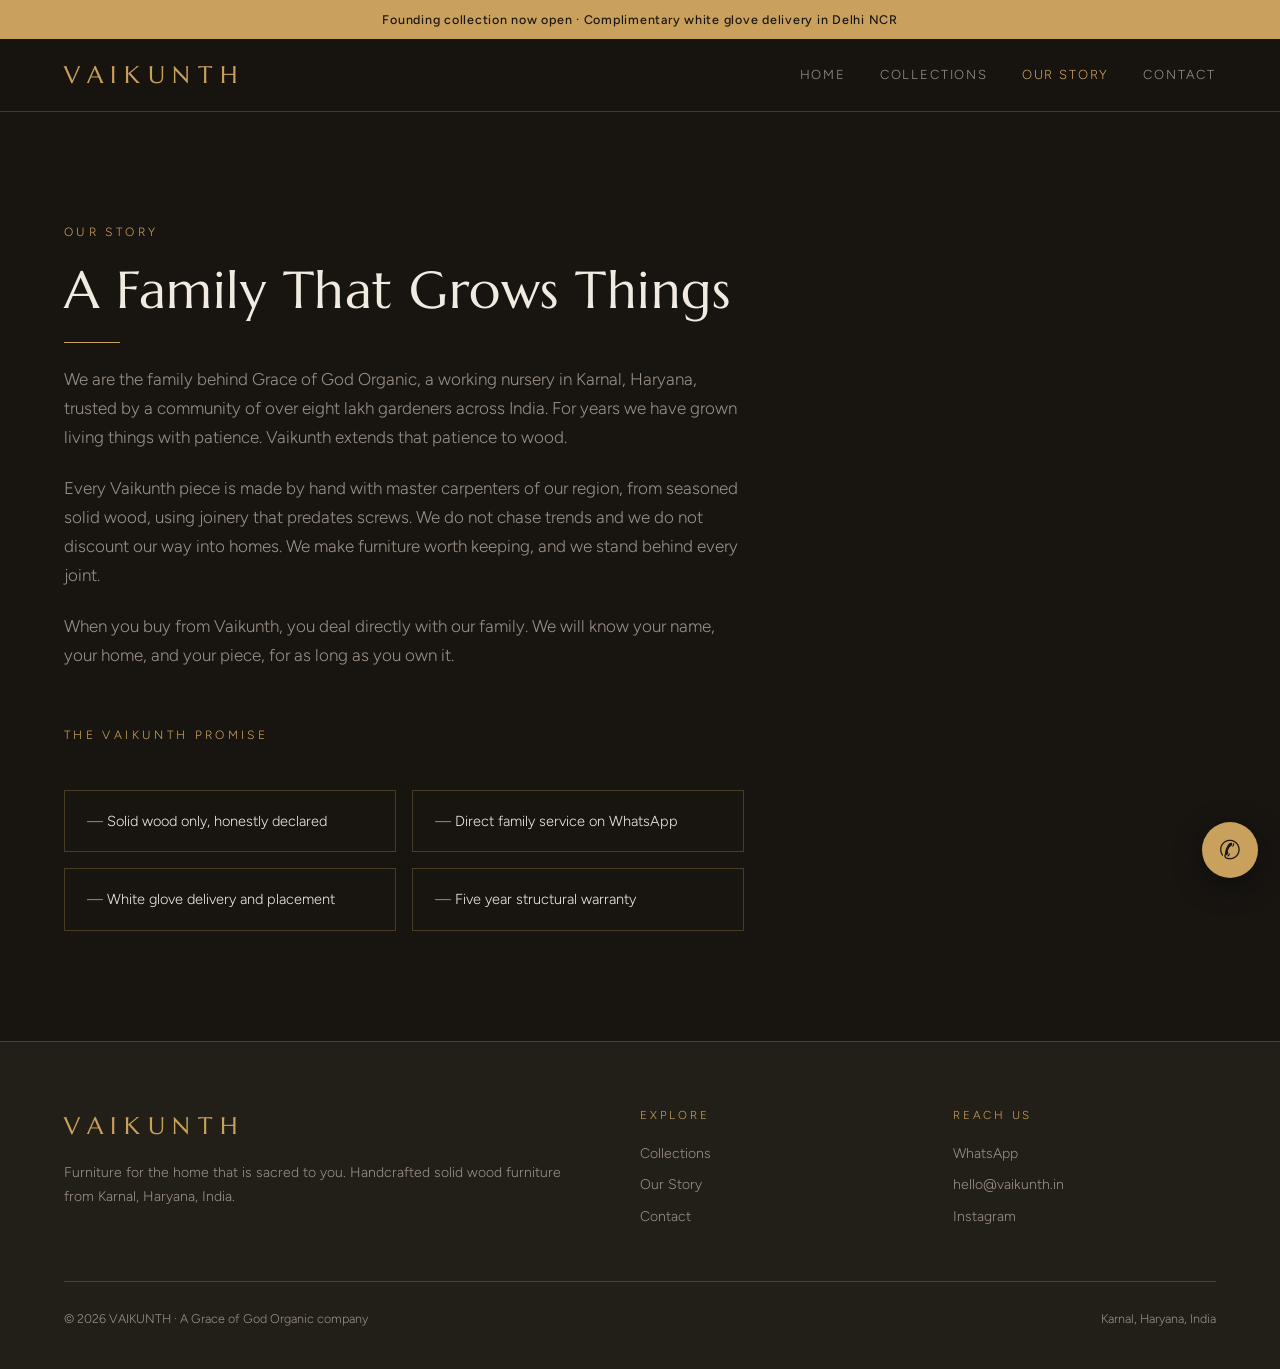
==== about.html @ a3ccf396 "Add files via upload" ====
<!DOCTYPE html><html lang="en"><head><meta charset="UTF-8"><meta name="viewport" content="width=device-width,initial-scale=1">
<title>Our Story — Vaikunth</title><meta name="description" content="The family behind Grace of God Organic brings generations of patience to handcrafted solid wood furniture.">
<link rel="stylesheet" href="style.css"></head><body>
<div class="announce" id="announce"></div><nav id="nav"></nav>
<section><div class="wrap about">
  <div class="eyebrow rv">Our Story</div><h2 class="rv" id="about-title" style="font-size:clamp(32px,4.5vw,52px)"></h2>
  <div class="gold-line"></div><div id="about-body"></div>
  <div class="eyebrow rv" style="margin-top:56px">The Vaikunth Promise</div>
  <div class="promise" id="promise"></div>
</div></section>
<footer id="footer"></footer>
<script src="config.js"></script><script src="app.js"></script><script>boot("about")</script>
</body></html>
---- style.css ----
/* VAIKUNTH design system — edit config.js for content; this file controls look */
@import url('https://fonts.googleapis.com/css2?family=Marcellus&family=Figtree:wght@300;400;500;600&display=swap');

:root{
  --ink:#181511;          /* charcoal */
  --ink-2:#221E18;        /* raised surface */
  --ink-3:#2C2620;        /* card */
  --gold:#C9A05C;         /* antique gold */
  --gold-soft:#A98B58;
  --ivory:#F1EAE0;
  --stone:#9A9086;
  --line:rgba(201,160,92,.28);
  --display:'Marcellus',serif;
  --body:'Figtree',sans-serif;
  --arch:999px 999px 0 0;
}
*{margin:0;padding:0;box-sizing:border-box}
html{scroll-behavior:smooth}
body{background:var(--ink);color:var(--ivory);font-family:var(--body);font-weight:300;line-height:1.7;-webkit-font-smoothing:antialiased}
img{display:block;width:100%;height:100%;object-fit:cover}
a{color:inherit;text-decoration:none}
h1,h2,h3{font-family:var(--display);font-weight:400;line-height:1.15;letter-spacing:.01em}

.wrap{max-width:1200px;margin:0 auto;padding:0 24px}
.eyebrow{font-size:12px;letter-spacing:.28em;text-transform:uppercase;color:var(--gold);margin-bottom:18px}
.gold-line{width:56px;height:1px;background:var(--gold);margin:22px 0}

/* Announcement + Nav */
.announce{background:var(--gold);color:var(--ink);text-align:center;font-size:12.5px;font-weight:500;letter-spacing:.06em;padding:9px 16px}
nav{position:sticky;top:0;z-index:50;background:rgba(24,21,17,.85);backdrop-filter:blur(14px);border-bottom:1px solid var(--line)}
.nav-in{display:flex;align-items:center;justify-content:space-between;height:72px}
.logo{font-family:var(--display);font-size:24px;letter-spacing:.32em;color:var(--gold)}
.nav-links{display:flex;gap:34px;font-size:13px;letter-spacing:.14em;text-transform:uppercase}
.nav-links a{color:var(--stone);transition:color .3s}
.nav-links a:hover,.nav-links a.on{color:var(--gold)}
.burger{display:none;background:none;border:1px solid var(--line);color:var(--gold);font-size:20px;padding:4px 12px;cursor:pointer}

/* Hero */
.hero{min-height:88vh;display:grid;place-items:center;text-align:center;position:relative;overflow:hidden;
  background:radial-gradient(60% 90% at 50% 110%,rgba(201,160,92,.16),transparent 65%),var(--ink)}
.hero-img{position:absolute;inset:0;background-size:cover;background-position:center;z-index:0}
.hero-img::after{content:"";position:absolute;inset:0;background:linear-gradient(180deg,rgba(24,21,17,.55),rgba(24,21,17,.75) 70%,var(--ink))}
.hero .wrap,.hero-arch{position:relative;z-index:1}
.hero-arch{position:absolute;inset:auto 0 -32vh 0;margin:0 auto;width:min(78vw,760px);height:110vh;border:1px solid var(--line);border-radius:var(--arch);pointer-events:none;will-change:transform}
.hero-arch.b{width:min(64vw,620px);opacity:.5}
.hero h1{font-size:clamp(42px,7vw,84px);white-space:pre-line;margin:18px 0 22px}
.hero p{color:var(--stone);max-width:520px;margin:0 auto 38px;font-size:17px}
.btn{display:inline-block;font-size:13px;letter-spacing:.22em;text-transform:uppercase;color:var(--ink);background:var(--gold);padding:16px 38px;transition:background .3s,transform .3s}
.btn:hover{background:var(--ivory);transform:translateY(-2px)}
.btn.ghost{background:transparent;color:var(--gold);border:1px solid var(--gold)}
.btn.ghost:hover{background:var(--gold);color:var(--ink)}

/* Sections */
section{padding:110px 0}
.sec-head{text-align:center;max-width:640px;margin:0 auto 64px}
.sec-head h2{font-size:clamp(30px,4vw,46px)}
.sec-head p{color:var(--stone);margin-top:14px}

/* Cards + grids */
.grid{display:grid;gap:28px}
.g3{grid-template-columns:repeat(3,1fr)}
.g4{grid-template-columns:repeat(4,1fr)}
.card{perspective:900px}
.card-in{background:var(--ink-2);border:1px solid transparent;transition:border-color .4s,transform .4s;transform-style:preserve-3d;will-change:transform}
.card:hover .card-in{border-color:var(--line)}
.frame{aspect-ratio:4/5;border-radius:var(--arch);overflow:hidden;background:var(--ink-3);border:1px solid var(--line);border-bottom:none}
.card-body{padding:22px;text-align:center}
.card-body h3{font-size:19px;margin-bottom:6px}
.price{color:var(--gold);font-size:14px;letter-spacing:.08em}
.coll-name{font-size:11px;letter-spacing:.24em;text-transform:uppercase;color:var(--stone);margin-bottom:8px}

/* Story band */
.band{background:var(--ink-2);border-top:1px solid var(--line);border-bottom:1px solid var(--line)}
.split{display:grid;grid-template-columns:1fr 1fr;gap:70px;align-items:center}
.split .frame{aspect-ratio:3/4}
.split p{color:var(--stone);font-size:16.5px}

/* Craft */
.craft{border-top:1px solid var(--line);padding-top:44px}
.craft h3{font-size:21px;color:var(--gold);margin-bottom:12px}
.craft p{color:var(--stone);font-size:15px}

/* Product page */
.pd{display:grid;grid-template-columns:1fr 1fr;gap:70px;padding:80px 0;align-items:start}
.pd .frame{aspect-ratio:4/5;position:sticky;top:100px}
.pd h1{font-size:clamp(32px,4vw,48px);margin:10px 0 8px}
.pd .price{font-size:20px}
.pd .desc{color:var(--stone);margin:26px 0;font-size:16.5px}
.spec{display:grid;grid-template-columns:130px 1fr;gap:10px 20px;font-size:14.5px;border-top:1px solid var(--line);padding-top:24px;margin-bottom:34px}
.spec dt{color:var(--gold);letter-spacing:.08em;text-transform:uppercase;font-size:11.5px;padding-top:2px}
.spec dd{color:var(--ivory)}
.cta-row{display:flex;gap:14px;flex-wrap:wrap}

/* About */
.about p{color:var(--stone);font-size:17px;margin-bottom:22px;max-width:680px}
.promise{display:grid;grid-template-columns:repeat(2,1fr);gap:16px;margin-top:44px;max-width:680px}
.promise div{border:1px solid var(--line);padding:18px 22px;font-size:14.5px;color:var(--ivory)}
.promise div::before{content:"— ";color:var(--gold)}

/* Contact */
.contact-grid{display:grid;grid-template-columns:1fr 1fr;gap:70px}
.c-item{margin-bottom:26px}
.c-item .eyebrow{margin-bottom:6px}
.c-item a{font-size:19px;font-family:var(--display)}
.c-item a:hover{color:var(--gold)}
form{display:grid;gap:16px}
input,textarea{background:var(--ink-2);border:1px solid var(--line);color:var(--ivory);font-family:var(--body);font-size:15px;padding:15px 18px;width:100%}
input:focus,textarea:focus{outline:1px solid var(--gold)}
label{font-size:11.5px;letter-spacing:.2em;text-transform:uppercase;color:var(--stone)}

/* Footer */
footer{border-top:1px solid var(--line);padding:64px 0 40px;background:var(--ink-2)}
.f-grid{display:grid;grid-template-columns:2fr 1fr 1fr;gap:50px;margin-bottom:44px}
.f-grid .logo{margin-bottom:14px;display:block}
.f-grid p,.f-grid a{color:var(--stone);font-size:14px;display:block;margin-bottom:8px}
.f-grid a:hover{color:var(--gold)}
.f-head{font-size:11.5px;letter-spacing:.24em;text-transform:uppercase;color:var(--gold);margin-bottom:16px}
.f-bottom{border-top:1px solid var(--line);padding-top:26px;font-size:12.5px;color:var(--stone);display:flex;justify-content:space-between;flex-wrap:wrap;gap:10px}

/* WhatsApp float */
.wa-float{position:fixed;right:22px;bottom:22px;z-index:60;width:56px;height:56px;border-radius:50%;background:var(--gold);color:var(--ink);display:grid;place-items:center;font-size:26px;box-shadow:0 8px 30px rgba(0,0,0,.45);transition:transform .3s}
.wa-float:hover{transform:scale(1.08)}

/* Reveal animation */
.rv{opacity:0;transform:translateY(34px);transition:opacity .9s ease,transform .9s ease}
.rv.in{opacity:1;transform:none}

@media(prefers-reduced-motion:reduce){
  .rv{opacity:1;transform:none;transition:none}
  .hero-arch{display:none}
  html{scroll-behavior:auto}
}
@media(max-width:920px){
  .g3,.g4{grid-template-columns:repeat(2,1fr)}
  .split,.pd,.contact-grid{grid-template-columns:1fr;gap:44px}
  .pd .frame{position:static}
  .f-grid{grid-template-columns:1fr}
  .nav-links{display:none;position:absolute;top:72px;left:0;right:0;background:var(--ink-2);flex-direction:column;padding:26px;gap:20px;border-bottom:1px solid var(--line)}
  .nav-links.open{display:flex}
  .burger{display:block}
  section{padding:76px 0}
}
@media(max-width:560px){.g3,.g4{grid-template-columns:1fr}.promise{grid-template-columns:1fr}}
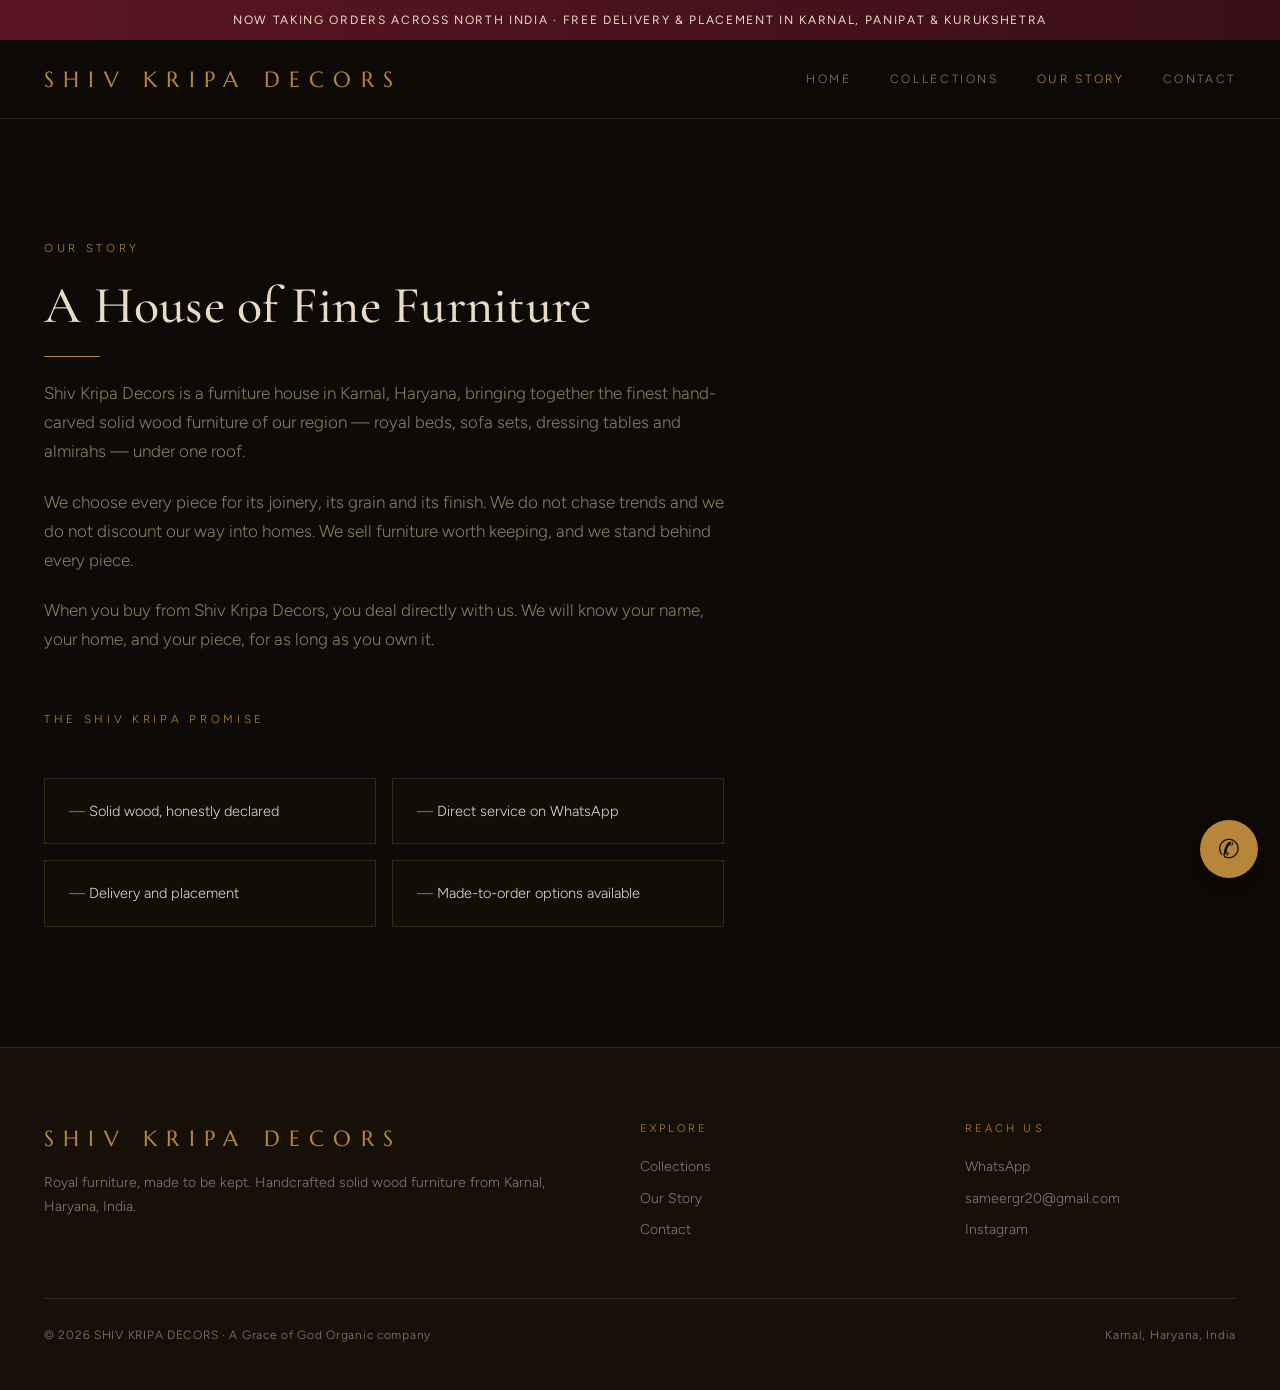
==== commit c3e93255: "Rebrand to Shiv Kripa Decors: 20 real furniture products with photos - Rename brand VAIKUNTH -> SHIV" ====
--- a/about.html
+++ b/about.html
@@ -1,11 +1,11 @@
 <!DOCTYPE html><html lang="en"><head><meta charset="UTF-8"><meta name="viewport" content="width=device-width,initial-scale=1">
-<title>Our Story — Vaikunth</title><meta name="description" content="The family behind Grace of God Organic brings generations of patience to handcrafted solid wood furniture.">
+<title>Our Story — Shiv Kripa Decors</title><meta name="description" content="Shiv Kripa Decors — a furniture house in Karnal, Haryana, offering hand-carved solid wood beds, sofas, dressing tables and almirahs.">
 <link rel="stylesheet" href="style.css"></head><body>
 <div class="announce" id="announce"></div><nav id="nav"></nav>
 <section><div class="wrap about">
   <div class="eyebrow rv">Our Story</div><h2 class="rv" id="about-title" style="font-size:clamp(32px,4.5vw,52px)"></h2>
   <div class="gold-line"></div><div id="about-body"></div>
-  <div class="eyebrow rv" style="margin-top:56px">The Vaikunth Promise</div>
+  <div class="eyebrow rv" style="margin-top:56px">The Shiv Kripa Promise</div>
   <div class="promise" id="promise"></div>
 </div></section>
 <footer id="footer"></footer>
--- a/style.css
+++ b/style.css
@@ -1,125 +1,248 @@
 /* VAIKUNTH design system — edit config.js for content; this file controls look */
-@import url('https://fonts.googleapis.com/css2?family=Marcellus&family=Figtree:wght@300;400;500;600&display=swap');
+@import url('https://fonts.googleapis.com/css2?family=Cormorant+Garamond:wght@400;500;600&family=Marcellus&family=Figtree:wght@300;400;500;600&display=swap');
 
 :root{
-  --ink:#181511;          /* charcoal */
-  --ink-2:#221E18;        /* raised surface */
-  --ink-3:#2C2620;        /* card */
-  --gold:#C9A05C;         /* antique gold */
-  --gold-soft:#A98B58;
-  --ivory:#F1EAE0;
-  --stone:#9A9086;
-  --line:rgba(201,160,92,.28);
-  --display:'Marcellus',serif;
+  --ink:#0E0A07;           /* walnut-black */
+  --ink-2:#171009;         /* raised surface */
+  --ink-3:#221812;         /* card body */
+  --brass:#B8863A;         /* aged brass, warmer than gold */
+  --brass-soft:#8E6829;
+  --oxblood:#5A1522;       /* deep royal accent */
+  --oxblood-2:#3A0F18;
+  --ivory:#E8DCC4;         /* warm ivory */
+  --dust:#8A7C63;          /* muted body text */
+  --line:rgba(184,134,58,.22);
+  --line-strong:rgba(184,134,58,.42);
+  --display:'Cormorant Garamond',serif;
+  --display-2:'Marcellus',serif;
   --body:'Figtree',sans-serif;
   --arch:999px 999px 0 0;
+  /* Fractal noise as wood-grain suggestion — subtle, warm */
+  --grain:url("data:image/svg+xml;utf8,<svg xmlns='http://www.w3.org/2000/svg' width='260' height='260'><filter id='n'><feTurbulence type='fractalNoise' baseFrequency='0.85' numOctaves='2' seed='7' stitchTiles='stitch'/><feColorMatrix values='0 0 0 0 0.14  0 0 0 0 0.09  0 0 0 0 0.05  0 0 0 0.55 0'/></filter><rect width='100%' height='100%' filter='url(%23n)'/></svg>");
 }
 *{margin:0;padding:0;box-sizing:border-box}
 html{scroll-behavior:smooth}
 body{background:var(--ink);color:var(--ivory);font-family:var(--body);font-weight:300;line-height:1.7;-webkit-font-smoothing:antialiased}
+body::before{content:"";position:fixed;inset:0;background:var(--grain);opacity:.35;pointer-events:none;z-index:1;mix-blend-mode:overlay}
 img{display:block;width:100%;height:100%;object-fit:cover}
 a{color:inherit;text-decoration:none}
-h1,h2,h3{font-family:var(--display);font-weight:400;line-height:1.15;letter-spacing:.01em}
-
-.wrap{max-width:1200px;margin:0 auto;padding:0 24px}
-.eyebrow{font-size:12px;letter-spacing:.28em;text-transform:uppercase;color:var(--gold);margin-bottom:18px}
-.gold-line{width:56px;height:1px;background:var(--gold);margin:22px 0}
+h1,h2,h3{font-family:var(--display);font-weight:500;line-height:1.1;letter-spacing:.005em}
+h2{font-weight:500}
+
+.wrap{max-width:1240px;margin:0 auto;padding:0 24px;position:relative;z-index:2}
+.eyebrow{font-size:11.5px;letter-spacing:.32em;text-transform:uppercase;color:var(--brass);margin-bottom:18px}
+.gold-line{width:56px;height:1px;background:var(--brass);margin:22px 0}
 
 /* Announcement + Nav */
-.announce{background:var(--gold);color:var(--ink);text-align:center;font-size:12.5px;font-weight:500;letter-spacing:.06em;padding:9px 16px}
-nav{position:sticky;top:0;z-index:50;background:rgba(24,21,17,.85);backdrop-filter:blur(14px);border-bottom:1px solid var(--line)}
-.nav-in{display:flex;align-items:center;justify-content:space-between;height:72px}
-.logo{font-family:var(--display);font-size:24px;letter-spacing:.32em;color:var(--gold)}
-.nav-links{display:flex;gap:34px;font-size:13px;letter-spacing:.14em;text-transform:uppercase}
-.nav-links a{color:var(--stone);transition:color .3s}
-.nav-links a:hover,.nav-links a.on{color:var(--gold)}
-.burger{display:none;background:none;border:1px solid var(--line);color:var(--gold);font-size:20px;padding:4px 12px;cursor:pointer}
-
-/* Hero */
-.hero{min-height:88vh;display:grid;place-items:center;text-align:center;position:relative;overflow:hidden;
-  background:radial-gradient(60% 90% at 50% 110%,rgba(201,160,92,.16),transparent 65%),var(--ink)}
-.hero-img{position:absolute;inset:0;background-size:cover;background-position:center;z-index:0}
-.hero-img::after{content:"";position:absolute;inset:0;background:linear-gradient(180deg,rgba(24,21,17,.55),rgba(24,21,17,.75) 70%,var(--ink))}
-.hero .wrap,.hero-arch{position:relative;z-index:1}
-.hero-arch{position:absolute;inset:auto 0 -32vh 0;margin:0 auto;width:min(78vw,760px);height:110vh;border:1px solid var(--line);border-radius:var(--arch);pointer-events:none;will-change:transform}
-.hero-arch.b{width:min(64vw,620px);opacity:.5}
-.hero h1{font-size:clamp(42px,7vw,84px);white-space:pre-line;margin:18px 0 22px}
-.hero p{color:var(--stone);max-width:520px;margin:0 auto 38px;font-size:17px}
-.btn{display:inline-block;font-size:13px;letter-spacing:.22em;text-transform:uppercase;color:var(--ink);background:var(--gold);padding:16px 38px;transition:background .3s,transform .3s}
-.btn:hover{background:var(--ivory);transform:translateY(-2px)}
-.btn.ghost{background:transparent;color:var(--gold);border:1px solid var(--gold)}
-.btn.ghost:hover{background:var(--gold);color:var(--ink)}
+.announce{background:linear-gradient(90deg,var(--oxblood),var(--oxblood-2));color:var(--ivory);text-align:center;font-size:12px;font-weight:400;letter-spacing:.14em;padding:10px 16px;text-transform:uppercase;position:relative;z-index:3}
+nav{position:sticky;top:0;z-index:50;background:rgba(14,10,7,.82);backdrop-filter:blur(16px);border-bottom:1px solid var(--line)}
+.nav-in{display:flex;align-items:center;justify-content:space-between;height:78px}
+.logo{font-family:var(--display-2);font-size:22px;letter-spacing:.42em;color:var(--brass)}
+.nav-links{display:flex;gap:38px;font-size:12px;letter-spacing:.22em;text-transform:uppercase}
+.nav-links a{color:var(--dust);transition:color .3s}
+.nav-links a:hover,.nav-links a.on{color:var(--brass)}
+.burger{display:none;background:none;border:1px solid var(--line);color:var(--brass);font-size:20px;padding:4px 12px;cursor:pointer}
+
+/* Hero — video-first, image poster fallback */
+.hero{min-height:92vh;display:grid;place-items:center;text-align:center;position:relative;overflow:hidden;
+  background:radial-gradient(60% 90% at 50% 110%,rgba(184,134,58,.14),transparent 65%),var(--ink)}
+.hero-img{position:absolute;inset:0;z-index:0;overflow:hidden;background-size:cover;background-position:center}
+.hero-img video{position:absolute;inset:0;width:100%;height:100%;object-fit:cover}
+.hero-img::after{content:"";position:absolute;inset:0;background:linear-gradient(180deg,rgba(14,10,7,.5),rgba(14,10,7,.72) 60%,var(--ink));z-index:1}
+.hero .wrap,.hero-arch{position:relative;z-index:2}
+.hero-arch{position:absolute;inset:auto 0 -32vh 0;margin:0 auto;width:min(78vw,780px);height:110vh;border:1px solid var(--line-strong);border-radius:var(--arch);pointer-events:none;will-change:transform;z-index:2}
+.hero-arch.b{width:min(64vw,620px);opacity:.45}
+.hero h1{font-size:clamp(46px,7.4vw,92px);white-space:pre-line;margin:18px 0 24px;font-weight:500}
+.hero p{color:var(--ivory);opacity:.82;max-width:560px;margin:0 auto 40px;font-size:17.5px;font-weight:300}
+.btn{display:inline-block;font-size:12px;letter-spacing:.28em;text-transform:uppercase;color:var(--ink);background:var(--brass);padding:17px 42px;font-weight:500;transition:background .3s,transform .3s,color .3s;border:1px solid var(--brass)}
+.btn:hover{background:var(--ivory);border-color:var(--ivory);transform:translateY(-2px)}
+.btn.ghost{background:transparent;color:var(--brass);border:1px solid var(--brass)}
+.btn.ghost:hover{background:var(--oxblood);color:var(--ivory);border-color:var(--oxblood)}
 
 /* Sections */
-section{padding:110px 0}
-.sec-head{text-align:center;max-width:640px;margin:0 auto 64px}
-.sec-head h2{font-size:clamp(30px,4vw,46px)}
-.sec-head p{color:var(--stone);margin-top:14px}
+section{padding:120px 0;position:relative}
+.sec-head{text-align:center;max-width:640px;margin:0 auto 68px}
+.sec-head h2{font-size:clamp(34px,4.4vw,54px)}
+.sec-head p{color:var(--dust);margin-top:14px}
 
 /* Cards + grids */
-.grid{display:grid;gap:28px}
+.grid{display:grid;gap:32px}
 .g3{grid-template-columns:repeat(3,1fr)}
 .g4{grid-template-columns:repeat(4,1fr)}
 .card{perspective:900px}
-.card-in{background:var(--ink-2);border:1px solid transparent;transition:border-color .4s,transform .4s;transform-style:preserve-3d;will-change:transform}
-.card:hover .card-in{border-color:var(--line)}
-.frame{aspect-ratio:4/5;border-radius:var(--arch);overflow:hidden;background:var(--ink-3);border:1px solid var(--line);border-bottom:none}
-.card-body{padding:22px;text-align:center}
-.card-body h3{font-size:19px;margin-bottom:6px}
-.price{color:var(--gold);font-size:14px;letter-spacing:.08em}
-.coll-name{font-size:11px;letter-spacing:.24em;text-transform:uppercase;color:var(--stone);margin-bottom:8px}
+.card-in{background:var(--ink-2);border:1px solid transparent;transition:border-color .4s,transform .4s,box-shadow .4s;transform-style:preserve-3d;will-change:transform}
+.card:hover .card-in{border-color:var(--line-strong);box-shadow:0 20px 60px -20px rgba(0,0,0,.6)}
+.frame{aspect-ratio:4/5;overflow:hidden;background:var(--ink-3);border:1px solid var(--line);border-bottom:none;position:relative}
+.frame::after{content:"";position:absolute;inset:0;background:linear-gradient(180deg,transparent 60%,rgba(14,10,7,.4));pointer-events:none}
+.card-body{padding:24px 22px 28px;text-align:center;background:var(--ink-2)}
+.card-body h3{font-size:22px;margin-bottom:8px;font-family:var(--display);font-weight:500}
+.price{color:var(--brass);font-size:14px;letter-spacing:.08em;font-family:var(--body)}
+.coll-name{font-size:10.5px;letter-spacing:.28em;text-transform:uppercase;color:var(--dust);margin-bottom:10px}
 
 /* Story band */
-.band{background:var(--ink-2);border-top:1px solid var(--line);border-bottom:1px solid var(--line)}
-.split{display:grid;grid-template-columns:1fr 1fr;gap:70px;align-items:center}
-.split .frame{aspect-ratio:3/4}
-.split p{color:var(--stone);font-size:16.5px}
+.band{background:var(--ink-2);border-top:1px solid var(--line);border-bottom:1px solid var(--line);position:relative}
+.band::before{content:"";position:absolute;inset:0;background:var(--grain);opacity:.4;pointer-events:none;mix-blend-mode:overlay}
+.split{display:grid;grid-template-columns:1fr 1fr;gap:80px;align-items:center}
+.split .frame{aspect-ratio:3/4;border-radius:var(--arch);border-bottom:1px solid var(--line)}
+.split h2{font-size:clamp(32px,3.8vw,46px)}
+.split p{color:var(--dust);font-size:16.5px}
 
 /* Craft */
 .craft{border-top:1px solid var(--line);padding-top:44px}
-.craft h3{font-size:21px;color:var(--gold);margin-bottom:12px}
-.craft p{color:var(--stone);font-size:15px}
+.craft h3{font-size:22px;color:var(--brass);margin-bottom:14px;font-family:var(--display);letter-spacing:.01em}
+.craft p{color:var(--dust);font-size:15px}
 
 /* Product page */
-.pd{display:grid;grid-template-columns:1fr 1fr;gap:70px;padding:80px 0;align-items:start}
-.pd .frame{aspect-ratio:4/5;position:sticky;top:100px}
-.pd h1{font-size:clamp(32px,4vw,48px);margin:10px 0 8px}
-.pd .price{font-size:20px}
-.pd .desc{color:var(--stone);margin:26px 0;font-size:16.5px}
-.spec{display:grid;grid-template-columns:130px 1fr;gap:10px 20px;font-size:14.5px;border-top:1px solid var(--line);padding-top:24px;margin-bottom:34px}
-.spec dt{color:var(--gold);letter-spacing:.08em;text-transform:uppercase;font-size:11.5px;padding-top:2px}
+.pd{display:grid;grid-template-columns:1fr 1fr;gap:80px;padding:90px 0;align-items:start}
+.pd .frame{aspect-ratio:4/5;position:sticky;top:110px;border-radius:0;border-bottom:1px solid var(--line)}
+.pd h1{font-size:clamp(34px,4.2vw,52px);margin:10px 0 10px;font-weight:500}
+.pd .price{font-size:22px;color:var(--brass)}
+.pd .desc{color:var(--dust);margin:26px 0;font-size:16.5px;line-height:1.75}
+.spec{display:grid;grid-template-columns:140px 1fr;gap:12px 20px;font-size:14.5px;border-top:1px solid var(--line);padding-top:26px;margin-bottom:36px}
+.spec dt{color:var(--brass);letter-spacing:.14em;text-transform:uppercase;font-size:11px;padding-top:3px}
 .spec dd{color:var(--ivory)}
 .cta-row{display:flex;gap:14px;flex-wrap:wrap}
 
 /* About */
-.about p{color:var(--stone);font-size:17px;margin-bottom:22px;max-width:680px}
-.promise{display:grid;grid-template-columns:repeat(2,1fr);gap:16px;margin-top:44px;max-width:680px}
-.promise div{border:1px solid var(--line);padding:18px 22px;font-size:14.5px;color:var(--ivory)}
-.promise div::before{content:"— ";color:var(--gold)}
+.about h1{font-size:clamp(38px,5vw,62px);margin-bottom:16px}
+.about p{color:var(--dust);font-size:17px;margin-bottom:22px;max-width:680px}
+.promise{display:grid;grid-template-columns:repeat(2,1fr);gap:16px;margin-top:48px;max-width:680px}
+.promise div{border:1px solid var(--line);padding:20px 24px;font-size:14.5px;color:var(--ivory);background:rgba(23,16,9,.6)}
+.promise div::before{content:"— ";color:var(--brass)}
 
 /* Contact */
-.contact-grid{display:grid;grid-template-columns:1fr 1fr;gap:70px}
+.contact-grid{display:grid;grid-template-columns:1fr 1fr;gap:80px}
 .c-item{margin-bottom:26px}
 .c-item .eyebrow{margin-bottom:6px}
-.c-item a{font-size:19px;font-family:var(--display)}
-.c-item a:hover{color:var(--gold)}
+.c-item a{font-size:20px;font-family:var(--display);color:var(--ivory)}
+.c-item a:hover{color:var(--brass)}
 form{display:grid;gap:16px}
 input,textarea{background:var(--ink-2);border:1px solid var(--line);color:var(--ivory);font-family:var(--body);font-size:15px;padding:15px 18px;width:100%}
-input:focus,textarea:focus{outline:1px solid var(--gold)}
-label{font-size:11.5px;letter-spacing:.2em;text-transform:uppercase;color:var(--stone)}
+input:focus,textarea:focus{outline:1px solid var(--brass)}
+label{font-size:11px;letter-spacing:.24em;text-transform:uppercase;color:var(--dust)}
 
 /* Footer */
-footer{border-top:1px solid var(--line);padding:64px 0 40px;background:var(--ink-2)}
-.f-grid{display:grid;grid-template-columns:2fr 1fr 1fr;gap:50px;margin-bottom:44px}
+footer{border-top:1px solid var(--line);padding:72px 0 44px;background:var(--ink-2);position:relative}
+footer::before{content:"";position:absolute;inset:0;background:var(--grain);opacity:.35;pointer-events:none;mix-blend-mode:overlay}
+.f-grid{display:grid;grid-template-columns:2fr 1fr 1fr;gap:54px;margin-bottom:48px}
 .f-grid .logo{margin-bottom:14px;display:block}
-.f-grid p,.f-grid a{color:var(--stone);font-size:14px;display:block;margin-bottom:8px}
-.f-grid a:hover{color:var(--gold)}
-.f-head{font-size:11.5px;letter-spacing:.24em;text-transform:uppercase;color:var(--gold);margin-bottom:16px}
-.f-bottom{border-top:1px solid var(--line);padding-top:26px;font-size:12.5px;color:var(--stone);display:flex;justify-content:space-between;flex-wrap:wrap;gap:10px}
+.f-grid p,.f-grid a{color:var(--dust);font-size:14px;display:block;margin-bottom:8px}
+.f-grid a:hover{color:var(--brass)}
+.f-head{font-size:11px;letter-spacing:.28em;text-transform:uppercase;color:var(--brass);margin-bottom:16px}
+.f-bottom{border-top:1px solid var(--line);padding-top:26px;font-size:12px;color:var(--dust);display:flex;justify-content:space-between;flex-wrap:wrap;gap:10px;letter-spacing:.06em}
+
+/* ========== ATELIER (homepage: cinematic making-of) ========== */
+.atelier-hero{position:relative;min-height:82vh;overflow:hidden;display:grid;place-items:center;text-align:center;padding:60px 0}
+.atelier-hero video, .atelier-hero .poster{position:absolute;inset:0;width:100%;height:100%;object-fit:cover;z-index:0}
+.atelier-hero::after{content:"";position:absolute;inset:0;background:linear-gradient(180deg,rgba(14,10,7,.68),rgba(14,10,7,.85));z-index:1}
+.atelier-hero .wrap{position:relative;z-index:2;max-width:840px}
+.atelier-hero h2{font-size:clamp(40px,6.2vw,78px);white-space:pre-line;margin:22px 0 26px;font-weight:500}
+.atelier-hero p{color:var(--ivory);opacity:.86;font-size:17.5px;max-width:660px;margin:0 auto;font-weight:300}
+
+.process{padding:130px 0;position:relative}
+.process-row{display:grid;grid-template-columns:1fr 1fr;gap:80px;align-items:center;margin-bottom:120px}
+.process-row:last-child{margin-bottom:0}
+.process-row:nth-child(even) .process-media{order:2}
+.process-media{aspect-ratio:4/5;overflow:hidden;background:var(--ink-3);border:1px solid var(--line);position:relative}
+.process-media video, .process-media img{position:absolute;inset:0;width:100%;height:100%;object-fit:cover}
+.process-media::after{content:"";position:absolute;inset:0;background:linear-gradient(180deg,transparent 55%,rgba(14,10,7,.35));pointer-events:none}
+.process-text h3{font-size:clamp(30px,3.6vw,44px);margin:14px 0 22px;font-weight:500}
+.process-text p{color:var(--dust);font-size:16.5px;max-width:520px}
+
+/* ========== PRODUCT GALLERY (5 photos + thumbs + lightbox) ========== */
+.pd-gallery{display:flex;flex-direction:column;gap:12px;position:sticky;top:110px}
+.pd-gallery .frame-main{aspect-ratio:4/5;overflow:hidden;background:var(--ink-3);border:1px solid var(--line);cursor:zoom-in;position:relative}
+.pd-gallery .frame-main img{transition:transform .6s ease,opacity .35s ease}
+.pd-gallery .frame-main:hover img{transform:scale(1.03)}
+.pd-gallery .frame-main::after{content:"⌕";position:absolute;right:14px;bottom:14px;width:36px;height:36px;border:1px solid var(--brass);color:var(--brass);display:grid;place-items:center;font-size:16px;background:rgba(14,10,7,.55);pointer-events:none;transition:opacity .3s;letter-spacing:0}
+.pd-thumbs{display:grid;grid-template-columns:repeat(5,1fr);gap:8px}
+.pd-thumbs .thumb{aspect-ratio:1;overflow:hidden;background:var(--ink-3);border:1px solid var(--line);cursor:pointer;opacity:.5;transition:opacity .3s,border-color .3s}
+.pd-thumbs .thumb.on,.pd-thumbs .thumb:hover{opacity:1;border-color:var(--brass)}
+.pd-thumbs .thumb img{pointer-events:none}
+
+/* Card image hover cycling — smooth fade between frames */
+.card .frame img{transition:opacity .35s ease}
+
+/* ========== LIGHTBOX ========== */
+.lightbox{position:fixed;inset:0;background:rgba(0,0,0,.95);z-index:100;display:flex;align-items:center;justify-content:center;padding:20px}
+.lightbox img{max-width:92vw;max-height:88vh;width:auto;height:auto;object-fit:contain}
+.lightbox .lb-btn{position:absolute;background:rgba(14,10,7,.6);border:1px solid var(--brass);color:var(--brass);cursor:pointer;font-family:var(--body);transition:background .3s,color .3s;display:grid;place-items:center}
+.lightbox .lb-btn:hover{background:var(--brass);color:var(--ink)}
+.lightbox .lb-close{top:22px;right:22px;width:46px;height:46px;font-size:22px;line-height:1}
+.lightbox .lb-prev,.lightbox .lb-next{top:50%;transform:translateY(-50%);width:54px;height:54px;font-size:26px;line-height:1}
+.lightbox .lb-prev{left:26px} .lightbox .lb-next{right:26px}
+.lightbox .lb-count{bottom:24px;left:50%;transform:translateX(-50%);background:none;border:none;color:var(--dust);font-size:12px;letter-spacing:.28em;text-transform:uppercase}
+
+/* ========== PRODUCT STORY (how it was made) ========== */
+.pd-story{background:var(--ink-2);border-top:1px solid var(--line);border-bottom:1px solid var(--line);padding:110px 0;position:relative;text-align:center}
+.pd-story::before{content:"";position:absolute;inset:0;background:var(--grain);opacity:.4;mix-blend-mode:overlay;pointer-events:none}
+.pd-story .wrap{max-width:780px;position:relative;z-index:2}
+.pd-story h3{font-size:clamp(30px,3.8vw,44px);margin:16px 0 26px;font-weight:500}
+.pd-story p{color:var(--dust);font-size:17px;line-height:1.85}
+
+/* ========== ROOM SCENES — COVERFLOW CAROUSEL ========== */
+.pd-scenes{padding:110px 0;overflow:hidden}
+.scene-stage{position:relative;height:min(72vh,660px);perspective:1600px;margin:0 auto;max-width:1400px}
+.scene-slide{
+  --offset:0%; --scale:1; --ry:0deg; --z:5; --op:1; --br:1;
+  position:absolute;top:50%;left:50%;height:86%;aspect-ratio:4/5;
+  background:var(--ink-3);border:1px solid var(--line);overflow:hidden;cursor:pointer;
+  transform:translate(calc(-50% + var(--offset)),-50%) scale(var(--scale)) rotateY(var(--ry));
+  transform-style:preserve-3d;transform-origin:center center;
+  transition:transform 1.05s cubic-bezier(.22,.65,.2,1),opacity 1.05s ease,filter 1.05s ease;
+  z-index:var(--z);opacity:var(--op);filter:brightness(var(--br)) saturate(var(--br));
+  box-shadow:0 30px 80px -30px rgba(0,0,0,.7);
+}
+.scene-slide img{width:100%;height:100%;object-fit:cover;pointer-events:none}
+.scene-slide::after{content:"";position:absolute;inset:0;background:linear-gradient(180deg,transparent 42%,rgba(14,10,7,.95));pointer-events:none;z-index:2}
+.scene-slide .scene-label{position:absolute;left:0;right:0;bottom:0;padding:34px 40px;z-index:3;opacity:0;transform:translateY(20px);transition:opacity .7s ease .35s,transform .9s ease .35s;pointer-events:none;text-align:left}
+.scene-slide .scene-label .s-eye{font-size:10.5px;letter-spacing:.32em;text-transform:uppercase;color:var(--brass);margin-bottom:10px}
+.scene-slide .scene-label h4{font-family:var(--display);font-size:clamp(26px,3vw,38px);font-weight:500;color:var(--ivory);line-height:1.15;margin-bottom:10px}
+.scene-slide .scene-label p{color:var(--ivory);opacity:.82;font-size:15px;max-width:420px;line-height:1.6}
+/* Only the center slide reveals its label */
+.scene-slide.pos-0 .scene-label{opacity:1;transform:none}
+
+/* Position variants — 5 slots, center + 2 each side */
+.scene-slide.pos-0  { --offset:0%;    --scale:1;    --ry:0deg;   --z:5; --op:1;   --br:1;    cursor:default }
+.scene-slide.pos-p1 { --offset:60%;   --scale:0.72; --ry:-24deg; --z:3; --op:.7;  --br:.55 }
+.scene-slide.pos-n1 { --offset:-60%;  --scale:0.72; --ry:24deg;  --z:3; --op:.7;  --br:.55 }
+.scene-slide.pos-p2 { --offset:108%;  --scale:0.52; --ry:-32deg; --z:1; --op:.32; --br:.4 }
+.scene-slide.pos-n2 { --offset:-108%; --scale:0.52; --ry:32deg;  --z:1; --op:.32; --br:.4 }
+.scene-slide.pos-p1:hover,.scene-slide.pos-n1:hover,.scene-slide.pos-p2:hover,.scene-slide.pos-n2:hover{--op:.9;--br:.8}
+
+/* Controls under the stage */
+.scene-controls{display:flex;align-items:center;justify-content:center;gap:26px;margin-top:36px}
+.scene-arrow{background:transparent;border:1px solid var(--brass);color:var(--brass);width:48px;height:48px;font-size:22px;cursor:pointer;transition:background .3s,color .3s;display:grid;place-items:center;line-height:1;font-family:var(--body)}
+.scene-arrow:hover{background:var(--brass);color:var(--ink)}
+.scene-dots{display:flex;gap:10px}
+.scene-dots span{width:8px;height:8px;border-radius:50%;background:var(--line-strong);cursor:pointer;transition:background .3s,transform .3s;display:inline-block}
+.scene-dots span.on{background:var(--brass);transform:scale(1.4)}
+
+/* Mobile: hide the far slides, tighten the near ones */
+@media(max-width:920px){
+  .scene-stage{height:min(64vh,540px)}
+  .scene-slide{height:82%}
+  .scene-slide.pos-p1{--offset:74%;--scale:0.6}
+  .scene-slide.pos-n1{--offset:-74%;--scale:0.6}
+  .scene-slide.pos-p2,.scene-slide.pos-n2{opacity:0;pointer-events:none}
+  .scene-slide .scene-label{padding:24px 26px}
+}
+
+/* Anchor sections get scroll-margin so the sticky nav doesn't cover their tops */
+.atelier-hero{scroll-margin-top:90px}
+
+/* Mobile: process rows stack, gallery unsticks, lightbox nav shrinks */
+@media(max-width:920px){
+  .process-row{grid-template-columns:1fr;gap:32px;margin-bottom:80px}
+  .process-row:nth-child(even) .process-media{order:0}
+  .pd-gallery{position:static}
+  .lightbox .lb-prev{left:12px} .lightbox .lb-next{right:12px}
+  .lightbox .lb-prev,.lightbox .lb-next{width:44px;height:44px}
+}
 
 /* WhatsApp float */
-.wa-float{position:fixed;right:22px;bottom:22px;z-index:60;width:56px;height:56px;border-radius:50%;background:var(--gold);color:var(--ink);display:grid;place-items:center;font-size:26px;box-shadow:0 8px 30px rgba(0,0,0,.45);transition:transform .3s}
-.wa-float:hover{transform:scale(1.08)}
+.wa-float{position:fixed;right:22px;bottom:22px;z-index:60;width:58px;height:58px;border-radius:50%;background:var(--brass);color:var(--ink);display:grid;place-items:center;font-size:26px;box-shadow:0 10px 34px rgba(0,0,0,.55);transition:transform .3s,background .3s}
+.wa-float:hover{transform:scale(1.08);background:var(--ivory)}
 
 /* Reveal animation */
 .rv{opacity:0;transform:translateY(34px);transition:opacity .9s ease,transform .9s ease}
@@ -129,15 +252,17 @@
   .rv{opacity:1;transform:none;transition:none}
   .hero-arch{display:none}
   html{scroll-behavior:auto}
+  .hero-img video{display:none}
 }
 @media(max-width:920px){
-  .g3,.g4{grid-template-columns:repeat(2,1fr)}
-  .split,.pd,.contact-grid{grid-template-columns:1fr;gap:44px}
+  .g4{grid-template-columns:repeat(2,1fr)}
+  .g3{grid-template-columns:repeat(2,1fr)}
+  .split,.pd,.contact-grid{grid-template-columns:1fr;gap:48px}
   .pd .frame{position:static}
   .f-grid{grid-template-columns:1fr}
-  .nav-links{display:none;position:absolute;top:72px;left:0;right:0;background:var(--ink-2);flex-direction:column;padding:26px;gap:20px;border-bottom:1px solid var(--line)}
+  .nav-links{display:none;position:absolute;top:78px;left:0;right:0;background:var(--ink-2);flex-direction:column;padding:26px;gap:20px;border-bottom:1px solid var(--line)}
   .nav-links.open{display:flex}
   .burger{display:block}
-  section{padding:76px 0}
+  section{padding:80px 0}
 }
 @media(max-width:560px){.g3,.g4{grid-template-columns:1fr}.promise{grid-template-columns:1fr}}
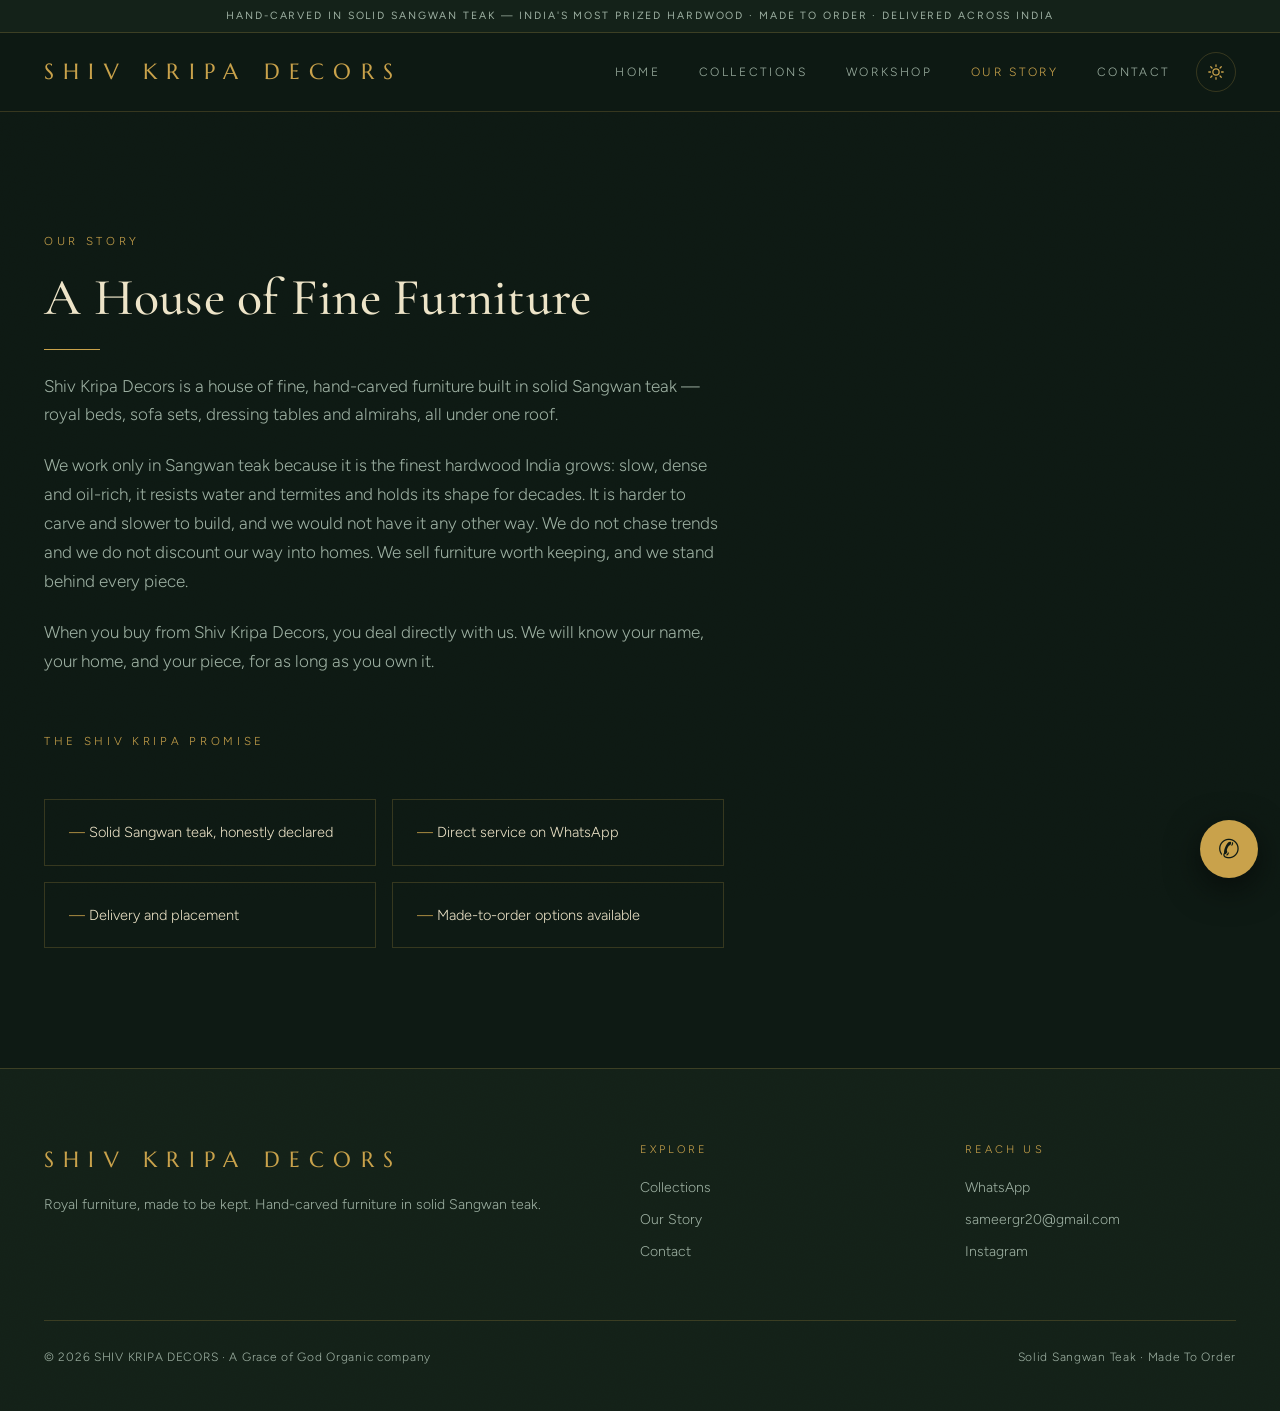
==== commit 11be75ba: "Emerald & Gold theme with light/dark toggle; Sangwan teak story; remove all location references - Ne" ====
--- a/about.html
+++ b/about.html
@@ -1,6 +1,6 @@
 <!DOCTYPE html><html lang="en"><head><meta charset="UTF-8"><meta name="viewport" content="width=device-width,initial-scale=1">
-<title>Our Story — Shiv Kripa Decors</title><meta name="description" content="Shiv Kripa Decors — a furniture house in Karnal, Haryana, offering hand-carved solid wood beds, sofas, dressing tables and almirahs.">
-<link rel="stylesheet" href="style.css"></head><body>
+<title>Our Story — Shiv Kripa Decors</title><meta name="description" content="Shiv Kripa Decors — a house of fine furniture hand-carved in solid Sangwan teak: royal beds, sofas, dressing tables and almirahs.">
+<script>try{var t=localStorage.getItem("sk-theme");if(t==="light")document.documentElement.setAttribute("data-theme","light");else if(t==="dark")document.documentElement.setAttribute("data-theme","dark");}catch(e){}</script><link rel="stylesheet" href="style.css"></head><body>
 <div class="announce" id="announce"></div><nav id="nav"></nav>
 <section><div class="wrap about">
   <div class="eyebrow rv">Our Story</div><h2 class="rv" id="about-title" style="font-size:clamp(32px,4.5vw,52px)"></h2>
--- a/style.css
+++ b/style.css
@@ -1,18 +1,30 @@
 /* VAIKUNTH design system — edit config.js for content; this file controls look */
 @import url('https://fonts.googleapis.com/css2?family=Cormorant+Garamond:wght@400;500;600&family=Marcellus&family=Figtree:wght@300;400;500;600&display=swap');
 
+/* ==========================================================
+   THEME TOKENS — Emerald & Gold, dark by default.
+   The site ships DARK. A visitor can flip to LIGHT with the
+   ☀/☾ switch in the nav; the choice is saved in localStorage
+   and applied via  <html data-theme="light">.
+   To change the DEFAULT, swap the two token blocks below.
+   ========================================================== */
 :root{
-  --ink:#0E0A07;           /* walnut-black */
-  --ink-2:#171009;         /* raised surface */
-  --ink-3:#221812;         /* card body */
-  --brass:#B8863A;         /* aged brass, warmer than gold */
-  --brass-soft:#8E6829;
-  --oxblood:#5A1522;       /* deep royal accent */
-  --oxblood-2:#3A0F18;
-  --ivory:#E8DCC4;         /* warm ivory */
-  --dust:#8A7C63;          /* muted body text */
-  --line:rgba(184,134,58,.22);
-  --line-strong:rgba(184,134,58,.42);
+  /* EMERALD & GOLD — DARK (default) */
+  --ink:#0E1A14;           /* deep emerald-black page */
+  --ink-2:#142219;         /* raised surface */
+  --ink-3:#17281E;         /* card / frame body */
+  --ink-rgb:14,26,20;      /* rgb of --ink, for translucent overlays */
+  --brass:#C9A24B;         /* warm gold accent */
+  --brass-soft:#A6842F;
+  --brass-rgb:201,162,75;
+  --oxblood:#1F5140;       /* deep emerald secondary */
+  --oxblood-2:#143A2E;
+  --ivory:#EDE4C8;         /* primary warm-ivory text */
+  --dust:#9DB0A2;          /* muted sage body text */
+  --on-accent:#0E1A14;     /* text that sits ON a gold fill */
+  --line:rgba(201,162,75,.22);
+  --line-strong:rgba(201,162,75,.42);
+  --grain-op:.30;
   --display:'Cormorant Garamond',serif;
   --display-2:'Marcellus',serif;
   --body:'Figtree',sans-serif;
@@ -20,10 +32,28 @@
   /* Fractal noise as wood-grain suggestion — subtle, warm */
   --grain:url("data:image/svg+xml;utf8,<svg xmlns='http://www.w3.org/2000/svg' width='260' height='260'><filter id='n'><feTurbulence type='fractalNoise' baseFrequency='0.85' numOctaves='2' seed='7' stitchTiles='stitch'/><feColorMatrix values='0 0 0 0 0.14  0 0 0 0 0.09  0 0 0 0 0.05  0 0 0 0.55 0'/></filter><rect width='100%' height='100%' filter='url(%23n)'/></svg>");
 }
+/* EMERALD & GOLD — LIGHT (toggled) */
+:root[data-theme="light"]{
+  --ink:#DBE2D0;           /* soft sage page */
+  --ink-2:#E7ECDD;         /* raised surface */
+  --ink-3:#F1F3E6;         /* card / frame body */
+  --ink-rgb:219,226,208;
+  --brass:#2C6349;         /* emerald accent (reads on light) */
+  --brass-soft:#24503B;
+  --brass-rgb:44,99,73;
+  --oxblood:#2C6349;
+  --oxblood-2:#24503B;
+  --ivory:#1B3327;         /* primary deep-emerald text */
+  --dust:#55604E;          /* muted body text */
+  --on-accent:#F5F8EE;     /* near-white on an emerald fill */
+  --line:rgba(27,51,39,.16);
+  --line-strong:rgba(27,51,39,.32);
+  --grain-op:.05;
+}
 *{margin:0;padding:0;box-sizing:border-box}
 html{scroll-behavior:smooth}
-body{background:var(--ink);color:var(--ivory);font-family:var(--body);font-weight:300;line-height:1.7;-webkit-font-smoothing:antialiased}
-body::before{content:"";position:fixed;inset:0;background:var(--grain);opacity:.35;pointer-events:none;z-index:1;mix-blend-mode:overlay}
+body{background:var(--ink);color:var(--ivory);font-family:var(--body);font-weight:300;line-height:1.7;-webkit-font-smoothing:antialiased;transition:background-color .35s ease,color .35s ease}
+body::before{content:"";position:fixed;inset:0;background:var(--grain);opacity:var(--grain-op);pointer-events:none;z-index:1;mix-blend-mode:overlay}
 img{display:block;width:100%;height:100%;object-fit:cover}
 a{color:inherit;text-decoration:none}
 h1,h2,h3{font-family:var(--display);font-weight:500;line-height:1.1;letter-spacing:.005em}
@@ -34,30 +64,34 @@
 .gold-line{width:56px;height:1px;background:var(--brass);margin:22px 0}
 
 /* Announcement + Nav */
-.announce{background:linear-gradient(90deg,var(--oxblood),var(--oxblood-2));color:var(--ivory);text-align:center;font-size:12px;font-weight:400;letter-spacing:.14em;padding:10px 16px;text-transform:uppercase;position:relative;z-index:3}
-nav{position:sticky;top:0;z-index:50;background:rgba(14,10,7,.82);backdrop-filter:blur(16px);border-bottom:1px solid var(--line)}
+.announce{background:var(--ink-2);color:var(--dust);text-align:center;font-size:10.5px;font-weight:400;letter-spacing:.18em;padding:7px 16px;text-transform:uppercase;position:relative;z-index:3;border-bottom:1px solid var(--line)}
+nav{position:sticky;top:0;z-index:50;background:rgba(var(--ink-rgb),.82);backdrop-filter:blur(16px);border-bottom:1px solid var(--line)}
 .nav-in{display:flex;align-items:center;justify-content:space-between;height:78px}
 .logo{font-family:var(--display-2);font-size:22px;letter-spacing:.42em;color:var(--brass)}
 .nav-links{display:flex;gap:38px;font-size:12px;letter-spacing:.22em;text-transform:uppercase}
 .nav-links a{color:var(--dust);transition:color .3s}
 .nav-links a:hover,.nav-links a.on{color:var(--brass)}
 .burger{display:none;background:none;border:1px solid var(--line);color:var(--brass);font-size:20px;padding:4px 12px;cursor:pointer}
+.nav-right{display:flex;align-items:center;gap:26px}
+.theme-toggle{background:transparent;border:1px solid var(--line);color:var(--brass);width:40px;height:40px;border-radius:50%;display:grid;place-items:center;cursor:pointer;transition:border-color .3s,color .3s,background .3s;flex-shrink:0}
+.theme-toggle:hover{border-color:var(--brass);background:rgba(var(--brass-rgb),.08)}
+.theme-toggle svg{width:18px;height:18px;display:block}
 
 /* Hero — video-first, image poster fallback */
 .hero{min-height:92vh;display:grid;place-items:center;text-align:center;position:relative;overflow:hidden;
-  background:radial-gradient(60% 90% at 50% 110%,rgba(184,134,58,.14),transparent 65%),var(--ink)}
+  background:radial-gradient(60% 90% at 50% 110%,rgba(var(--brass-rgb),.14),transparent 65%),var(--ink)}
 .hero-img{position:absolute;inset:0;z-index:0;overflow:hidden;background-size:cover;background-position:center}
 .hero-img video{position:absolute;inset:0;width:100%;height:100%;object-fit:cover}
-.hero-img::after{content:"";position:absolute;inset:0;background:linear-gradient(180deg,rgba(14,10,7,.5),rgba(14,10,7,.72) 60%,var(--ink));z-index:1}
+.hero-img::after{content:"";position:absolute;inset:0;background:linear-gradient(180deg,rgba(var(--ink-rgb),.5),rgba(var(--ink-rgb),.72) 60%,var(--ink));z-index:1}
 .hero .wrap,.hero-arch{position:relative;z-index:2}
 .hero-arch{position:absolute;inset:auto 0 -32vh 0;margin:0 auto;width:min(78vw,780px);height:110vh;border:1px solid var(--line-strong);border-radius:var(--arch);pointer-events:none;will-change:transform;z-index:2}
 .hero-arch.b{width:min(64vw,620px);opacity:.45}
 .hero h1{font-size:clamp(46px,7.4vw,92px);white-space:pre-line;margin:18px 0 24px;font-weight:500}
 .hero p{color:var(--ivory);opacity:.82;max-width:560px;margin:0 auto 40px;font-size:17.5px;font-weight:300}
-.btn{display:inline-block;font-size:12px;letter-spacing:.28em;text-transform:uppercase;color:var(--ink);background:var(--brass);padding:17px 42px;font-weight:500;transition:background .3s,transform .3s,color .3s;border:1px solid var(--brass)}
+.btn{display:inline-block;font-size:12px;letter-spacing:.28em;text-transform:uppercase;color:var(--on-accent);background:var(--brass);padding:17px 42px;font-weight:500;transition:background .3s,transform .3s,color .3s;border:1px solid var(--brass)}
 .btn:hover{background:var(--ivory);border-color:var(--ivory);transform:translateY(-2px)}
 .btn.ghost{background:transparent;color:var(--brass);border:1px solid var(--brass)}
-.btn.ghost:hover{background:var(--oxblood);color:var(--ivory);border-color:var(--oxblood)}
+.btn.ghost:hover{background:var(--brass);color:var(--on-accent);border-color:var(--brass)}
 
 /* Sections */
 section{padding:120px 0;position:relative}
@@ -73,7 +107,7 @@
 .card-in{background:var(--ink-2);border:1px solid transparent;transition:border-color .4s,transform .4s,box-shadow .4s;transform-style:preserve-3d;will-change:transform}
 .card:hover .card-in{border-color:var(--line-strong);box-shadow:0 20px 60px -20px rgba(0,0,0,.6)}
 .frame{aspect-ratio:4/5;overflow:hidden;background:var(--ink-3);border:1px solid var(--line);border-bottom:none;position:relative}
-.frame::after{content:"";position:absolute;inset:0;background:linear-gradient(180deg,transparent 60%,rgba(14,10,7,.4));pointer-events:none}
+.frame::after{content:"";position:absolute;inset:0;background:linear-gradient(180deg,transparent 60%,rgba(var(--ink-rgb),.4));pointer-events:none}
 .card-body{padding:24px 22px 28px;text-align:center;background:var(--ink-2)}
 .card-body h3{font-size:22px;margin-bottom:8px;font-family:var(--display);font-weight:500}
 .price{color:var(--brass);font-size:14px;letter-spacing:.08em;font-family:var(--body)}
@@ -81,7 +115,7 @@
 
 /* Story band */
 .band{background:var(--ink-2);border-top:1px solid var(--line);border-bottom:1px solid var(--line);position:relative}
-.band::before{content:"";position:absolute;inset:0;background:var(--grain);opacity:.4;pointer-events:none;mix-blend-mode:overlay}
+.band::before{content:"";position:absolute;inset:0;background:var(--grain);opacity:var(--grain-op);pointer-events:none;mix-blend-mode:overlay}
 .split{display:grid;grid-template-columns:1fr 1fr;gap:80px;align-items:center}
 .split .frame{aspect-ratio:3/4;border-radius:var(--arch);border-bottom:1px solid var(--line)}
 .split h2{font-size:clamp(32px,3.8vw,46px)}
@@ -107,7 +141,7 @@
 .about h1{font-size:clamp(38px,5vw,62px);margin-bottom:16px}
 .about p{color:var(--dust);font-size:17px;margin-bottom:22px;max-width:680px}
 .promise{display:grid;grid-template-columns:repeat(2,1fr);gap:16px;margin-top:48px;max-width:680px}
-.promise div{border:1px solid var(--line);padding:20px 24px;font-size:14.5px;color:var(--ivory);background:rgba(23,16,9,.6)}
+.promise div{border:1px solid var(--line);padding:20px 24px;font-size:14.5px;color:var(--ivory);background:rgba(var(--ink-rgb),.5)}
 .promise div::before{content:"— ";color:var(--brass)}
 
 /* Contact */
@@ -123,7 +157,7 @@
 
 /* Footer */
 footer{border-top:1px solid var(--line);padding:72px 0 44px;background:var(--ink-2);position:relative}
-footer::before{content:"";position:absolute;inset:0;background:var(--grain);opacity:.35;pointer-events:none;mix-blend-mode:overlay}
+footer::before{content:"";position:absolute;inset:0;background:var(--grain);opacity:var(--grain-op);pointer-events:none;mix-blend-mode:overlay}
 .f-grid{display:grid;grid-template-columns:2fr 1fr 1fr;gap:54px;margin-bottom:48px}
 .f-grid .logo{margin-bottom:14px;display:block}
 .f-grid p,.f-grid a{color:var(--dust);font-size:14px;display:block;margin-bottom:8px}
@@ -134,7 +168,7 @@
 /* ========== ATELIER (homepage: cinematic making-of) ========== */
 .atelier-hero{position:relative;min-height:82vh;overflow:hidden;display:grid;place-items:center;text-align:center;padding:60px 0}
 .atelier-hero video, .atelier-hero .poster{position:absolute;inset:0;width:100%;height:100%;object-fit:cover;z-index:0}
-.atelier-hero::after{content:"";position:absolute;inset:0;background:linear-gradient(180deg,rgba(14,10,7,.68),rgba(14,10,7,.85));z-index:1}
+.atelier-hero::after{content:"";position:absolute;inset:0;background:linear-gradient(180deg,rgba(var(--ink-rgb),.68),rgba(var(--ink-rgb),.85));z-index:1}
 .atelier-hero .wrap{position:relative;z-index:2;max-width:840px}
 .atelier-hero h2{font-size:clamp(40px,6.2vw,78px);white-space:pre-line;margin:22px 0 26px;font-weight:500}
 .atelier-hero p{color:var(--ivory);opacity:.86;font-size:17.5px;max-width:660px;margin:0 auto;font-weight:300}
@@ -145,7 +179,7 @@
 .process-row:nth-child(even) .process-media{order:2}
 .process-media{aspect-ratio:4/5;overflow:hidden;background:var(--ink-3);border:1px solid var(--line);position:relative}
 .process-media video, .process-media img{position:absolute;inset:0;width:100%;height:100%;object-fit:cover}
-.process-media::after{content:"";position:absolute;inset:0;background:linear-gradient(180deg,transparent 55%,rgba(14,10,7,.35));pointer-events:none}
+.process-media::after{content:"";position:absolute;inset:0;background:linear-gradient(180deg,transparent 55%,rgba(var(--ink-rgb),.35));pointer-events:none}
 .process-text h3{font-size:clamp(30px,3.6vw,44px);margin:14px 0 22px;font-weight:500}
 .process-text p{color:var(--dust);font-size:16.5px;max-width:520px}
 
@@ -154,7 +188,7 @@
 .pd-gallery .frame-main{aspect-ratio:4/5;overflow:hidden;background:var(--ink-3);border:1px solid var(--line);cursor:zoom-in;position:relative}
 .pd-gallery .frame-main img{transition:transform .6s ease,opacity .35s ease}
 .pd-gallery .frame-main:hover img{transform:scale(1.03)}
-.pd-gallery .frame-main::after{content:"⌕";position:absolute;right:14px;bottom:14px;width:36px;height:36px;border:1px solid var(--brass);color:var(--brass);display:grid;place-items:center;font-size:16px;background:rgba(14,10,7,.55);pointer-events:none;transition:opacity .3s;letter-spacing:0}
+.pd-gallery .frame-main::after{content:"⌕";position:absolute;right:14px;bottom:14px;width:36px;height:36px;border:1px solid var(--brass);color:var(--brass);display:grid;place-items:center;font-size:16px;background:rgba(var(--ink-rgb),.55);pointer-events:none;transition:opacity .3s;letter-spacing:0}
 .pd-thumbs{display:grid;grid-template-columns:repeat(5,1fr);gap:8px}
 .pd-thumbs .thumb{aspect-ratio:1;overflow:hidden;background:var(--ink-3);border:1px solid var(--line);cursor:pointer;opacity:.5;transition:opacity .3s,border-color .3s}
 .pd-thumbs .thumb.on,.pd-thumbs .thumb:hover{opacity:1;border-color:var(--brass)}
@@ -166,8 +200,8 @@
 /* ========== LIGHTBOX ========== */
 .lightbox{position:fixed;inset:0;background:rgba(0,0,0,.95);z-index:100;display:flex;align-items:center;justify-content:center;padding:20px}
 .lightbox img{max-width:92vw;max-height:88vh;width:auto;height:auto;object-fit:contain}
-.lightbox .lb-btn{position:absolute;background:rgba(14,10,7,.6);border:1px solid var(--brass);color:var(--brass);cursor:pointer;font-family:var(--body);transition:background .3s,color .3s;display:grid;place-items:center}
-.lightbox .lb-btn:hover{background:var(--brass);color:var(--ink)}
+.lightbox .lb-btn{position:absolute;background:rgba(var(--ink-rgb),.6);border:1px solid var(--brass);color:var(--brass);cursor:pointer;font-family:var(--body);transition:background .3s,color .3s;display:grid;place-items:center}
+.lightbox .lb-btn:hover{background:var(--brass);color:var(--on-accent)}
 .lightbox .lb-close{top:22px;right:22px;width:46px;height:46px;font-size:22px;line-height:1}
 .lightbox .lb-prev,.lightbox .lb-next{top:50%;transform:translateY(-50%);width:54px;height:54px;font-size:26px;line-height:1}
 .lightbox .lb-prev{left:26px} .lightbox .lb-next{right:26px}
@@ -194,11 +228,11 @@
   box-shadow:0 30px 80px -30px rgba(0,0,0,.7);
 }
 .scene-slide img{width:100%;height:100%;object-fit:cover;pointer-events:none}
-.scene-slide::after{content:"";position:absolute;inset:0;background:linear-gradient(180deg,transparent 42%,rgba(14,10,7,.95));pointer-events:none;z-index:2}
+.scene-slide::after{content:"";position:absolute;inset:0;background:linear-gradient(180deg,transparent 42%,rgba(var(--ink-rgb),.95));pointer-events:none;z-index:2}
 .scene-slide .scene-label{position:absolute;left:0;right:0;bottom:0;padding:34px 40px;z-index:3;opacity:0;transform:translateY(20px);transition:opacity .7s ease .35s,transform .9s ease .35s;pointer-events:none;text-align:left}
-.scene-slide .scene-label .s-eye{font-size:10.5px;letter-spacing:.32em;text-transform:uppercase;color:var(--brass);margin-bottom:10px}
-.scene-slide .scene-label h4{font-family:var(--display);font-size:clamp(26px,3vw,38px);font-weight:500;color:var(--ivory);line-height:1.15;margin-bottom:10px}
-.scene-slide .scene-label p{color:var(--ivory);opacity:.82;font-size:15px;max-width:420px;line-height:1.6}
+.scene-slide .scene-label .s-eye{font-size:10.5px;letter-spacing:.32em;text-transform:uppercase;color:#D8B45E;margin-bottom:10px}
+.scene-slide .scene-label h4{font-family:var(--display);font-size:clamp(26px,3vw,38px);font-weight:500;color:#F3ECD6;line-height:1.15;margin-bottom:10px}
+.scene-slide .scene-label p{color:#F3ECD6;opacity:.82;font-size:15px;max-width:420px;line-height:1.6}
 /* Only the center slide reveals its label */
 .scene-slide.pos-0 .scene-label{opacity:1;transform:none}
 
@@ -213,7 +247,7 @@
 /* Controls under the stage */
 .scene-controls{display:flex;align-items:center;justify-content:center;gap:26px;margin-top:36px}
 .scene-arrow{background:transparent;border:1px solid var(--brass);color:var(--brass);width:48px;height:48px;font-size:22px;cursor:pointer;transition:background .3s,color .3s;display:grid;place-items:center;line-height:1;font-family:var(--body)}
-.scene-arrow:hover{background:var(--brass);color:var(--ink)}
+.scene-arrow:hover{background:var(--brass);color:var(--on-accent)}
 .scene-dots{display:flex;gap:10px}
 .scene-dots span{width:8px;height:8px;border-radius:50%;background:var(--line-strong);cursor:pointer;transition:background .3s,transform .3s;display:inline-block}
 .scene-dots span.on{background:var(--brass);transform:scale(1.4)}
@@ -241,7 +275,7 @@
 }
 
 /* WhatsApp float */
-.wa-float{position:fixed;right:22px;bottom:22px;z-index:60;width:58px;height:58px;border-radius:50%;background:var(--brass);color:var(--ink);display:grid;place-items:center;font-size:26px;box-shadow:0 10px 34px rgba(0,0,0,.55);transition:transform .3s,background .3s}
+.wa-float{position:fixed;right:22px;bottom:22px;z-index:60;width:58px;height:58px;border-radius:50%;background:var(--brass);color:var(--on-accent);display:grid;place-items:center;font-size:26px;box-shadow:0 10px 34px rgba(0,0,0,.55);transition:transform .3s,background .3s}
 .wa-float:hover{transform:scale(1.08);background:var(--ivory)}
 
 /* Reveal animation */
@@ -266,3 +300,14 @@
   section{padding:80px 0}
 }
 @media(max-width:560px){.g3,.g4{grid-template-columns:1fr}.promise{grid-template-columns:1fr}}
+
+/* THE MAKING — workshop grid */
+.making-sec{padding:96px 0}
+.making-grid{display:grid;grid-template-columns:repeat(4,1fr);gap:16px}
+.making-item{position:relative;overflow:hidden;aspect-ratio:1/1;background:var(--ink-3);border:1px solid var(--line)}
+.making-item img{width:100%;height:100%;object-fit:cover;display:block;transition:transform .9s cubic-bezier(.2,.7,.2,1);filter:saturate(1.02)}
+.making-item:hover img{transform:scale(1.07)}
+.making-item figcaption{position:absolute;left:0;right:0;bottom:0;padding:34px 16px 14px;font-family:var(--body);font-size:12.5px;letter-spacing:.03em;color:#f4ead7;background:linear-gradient(to top,rgba(10,7,4,.82),rgba(10,7,4,.28) 55%,transparent);line-height:1.35}
+.making-item::after{content:"";position:absolute;inset:0;box-shadow:inset 0 0 0 1px rgba(196,160,92,0);transition:box-shadow .4s;pointer-events:none}
+.making-item:hover::after{box-shadow:inset 0 0 0 1px var(--brass)}
+@media(max-width:900px){.making-grid{grid-template-columns:repeat(2,1fr);gap:12px}.making-sec{padding:64px 0}}
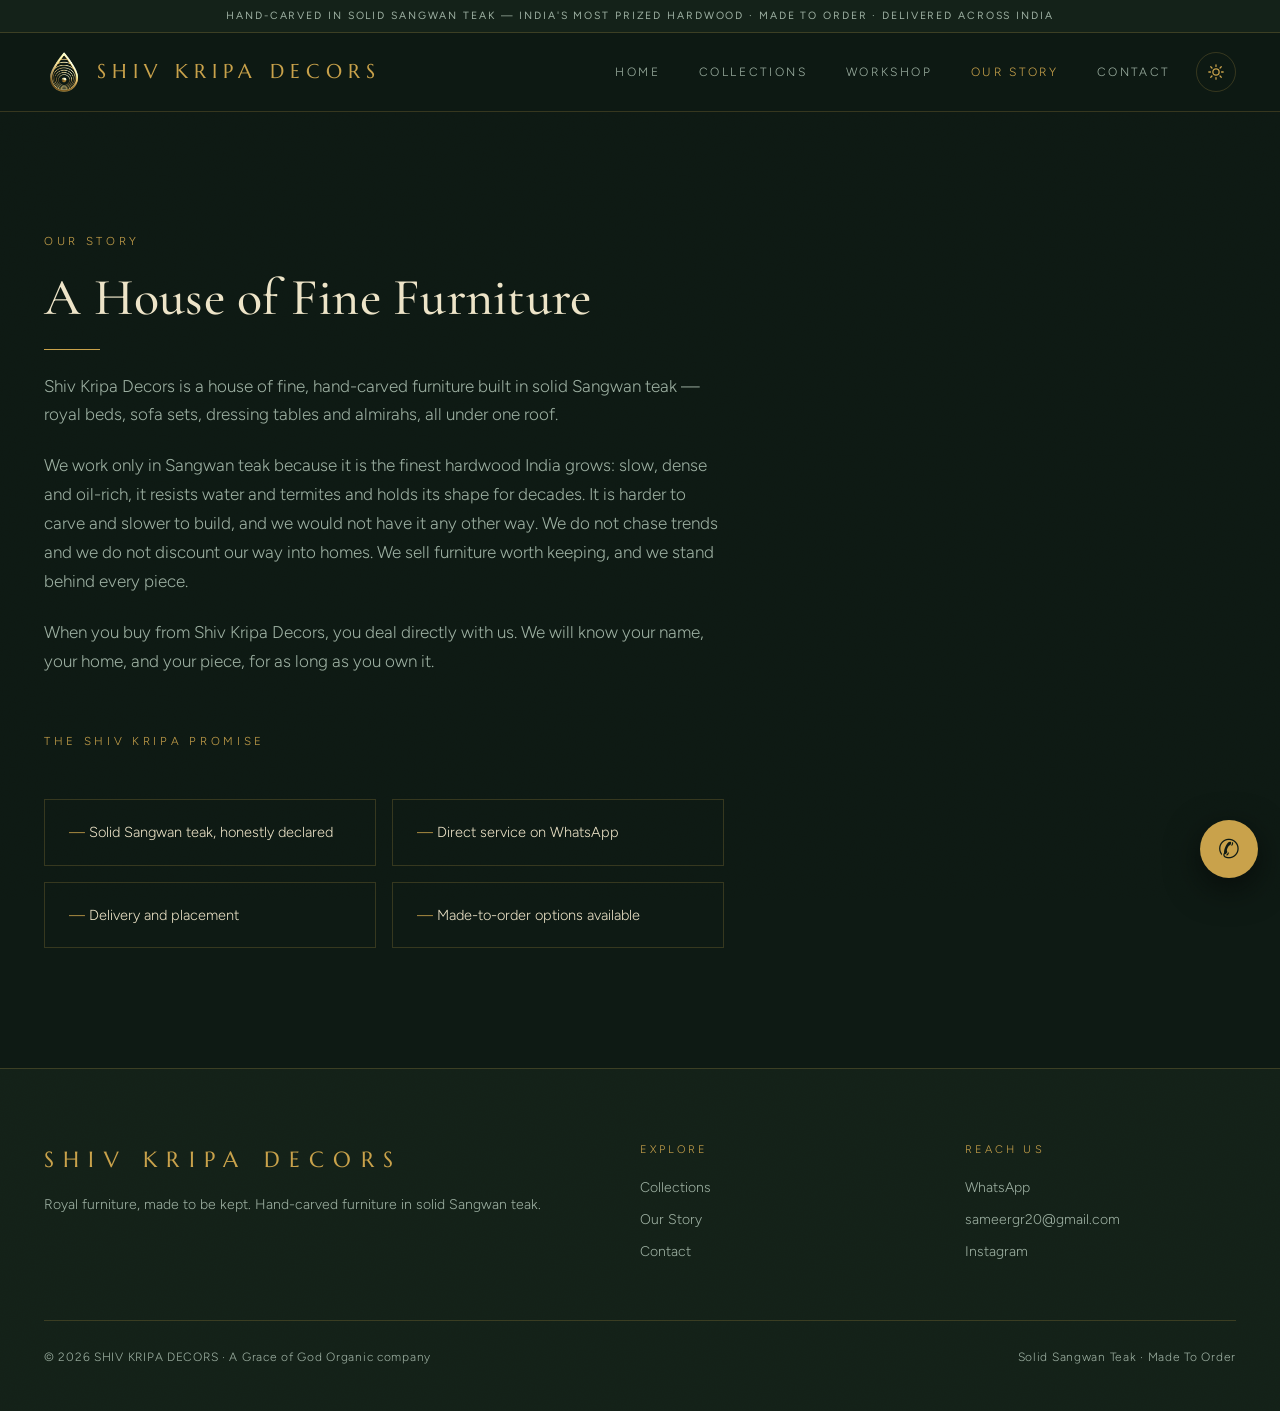
==== commit 35bee4a2: "Add Shiv Kripa Decors logo mark to nav + favicons - New brand mark (gold teardrop) in the nav as a m" ====
--- a/about.html
+++ b/about.html
@@ -1,6 +1,6 @@
 <!DOCTYPE html><html lang="en"><head><meta charset="UTF-8"><meta name="viewport" content="width=device-width,initial-scale=1">
 <title>Our Story — Shiv Kripa Decors</title><meta name="description" content="Shiv Kripa Decors — a house of fine furniture hand-carved in solid Sangwan teak: royal beds, sofas, dressing tables and almirahs.">
-<script>try{var t=localStorage.getItem("sk-theme");if(t==="light")document.documentElement.setAttribute("data-theme","light");else if(t==="dark")document.documentElement.setAttribute("data-theme","dark");}catch(e){}</script><link rel="stylesheet" href="style.css"></head><body>
+<script>try{var t=localStorage.getItem("sk-theme");if(t==="light")document.documentElement.setAttribute("data-theme","light");else if(t==="dark")document.documentElement.setAttribute("data-theme","dark");}catch(e){}</script><link rel="icon" href="images/favicon.ico" sizes="any"><link rel="icon" type="image/png" sizes="32x32" href="images/favicon-32.png"><link rel="icon" type="image/png" sizes="16x16" href="images/favicon-16.png"><link rel="apple-touch-icon" href="images/apple-touch-icon.png"><link rel="stylesheet" href="style.css"></head><body>
 <div class="announce" id="announce"></div><nav id="nav"></nav>
 <section><div class="wrap about">
   <div class="eyebrow rv">Our Story</div><h2 class="rv" id="about-title" style="font-size:clamp(32px,4.5vw,52px)"></h2>
--- a/style.css
+++ b/style.css
@@ -68,6 +68,10 @@
 nav{position:sticky;top:0;z-index:50;background:rgba(var(--ink-rgb),.82);backdrop-filter:blur(16px);border-bottom:1px solid var(--line)}
 .nav-in{display:flex;align-items:center;justify-content:space-between;height:78px}
 .logo{font-family:var(--display-2);font-size:22px;letter-spacing:.42em;color:var(--brass)}
+.brandlock{display:inline-flex;align-items:center;gap:13px}
+.brandlock .lmark{height:40px;width:auto;display:block;flex-shrink:0}
+.brandlock span{white-space:nowrap;font-size:20px;letter-spacing:.3em}
+@media(max-width:600px){.brandlock span{display:none}.brandlock .lmark{height:36px}}
 .nav-links{display:flex;gap:38px;font-size:12px;letter-spacing:.22em;text-transform:uppercase}
 .nav-links a{color:var(--dust);transition:color .3s}
 .nav-links a:hover,.nav-links a.on{color:var(--brass)}
